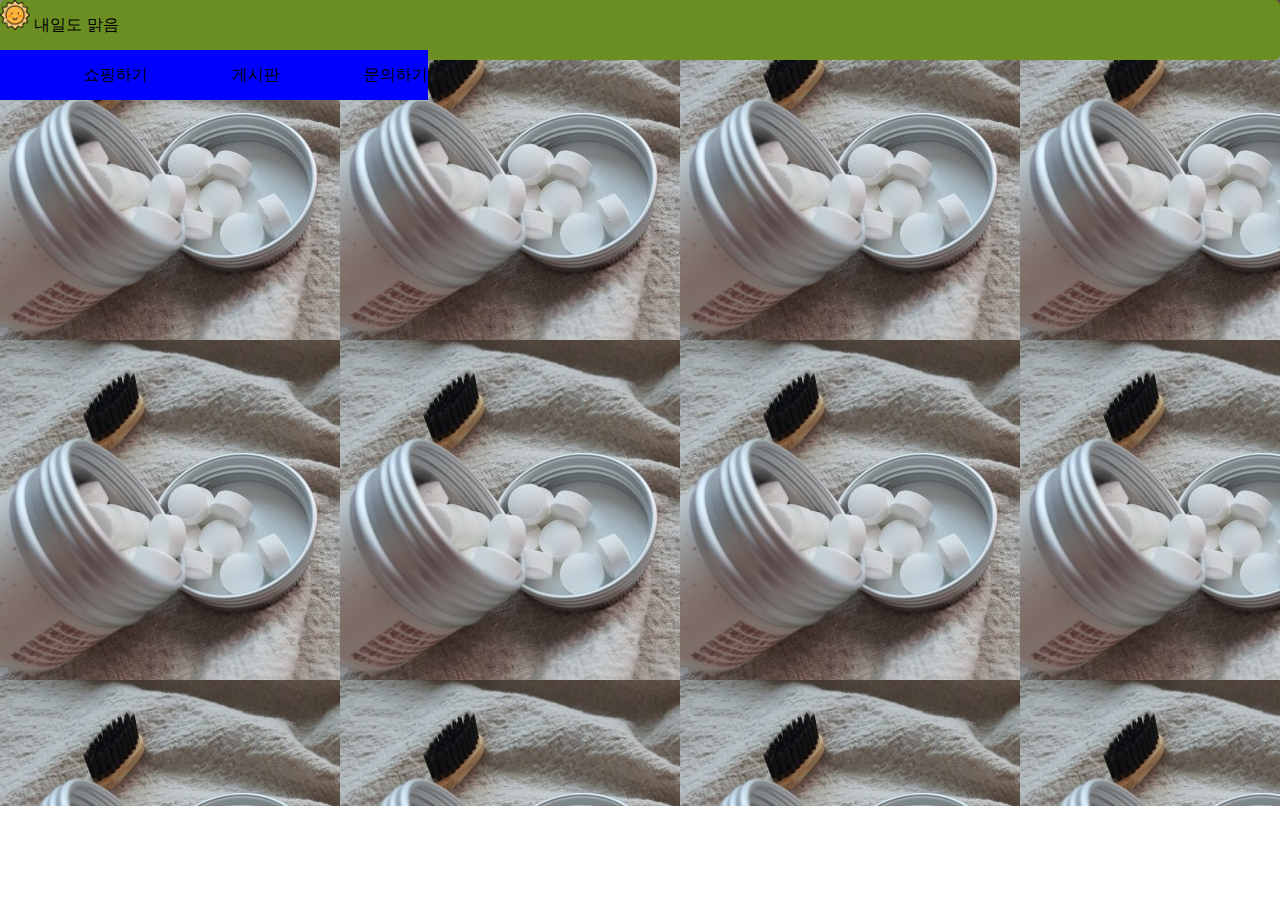
==== index.html @ 61f672fc "1117 새벽 저장1" ====
<!DOCTYPE html>
<html lang="ko">
<head>
  <meta charset="UTF-8">
  <meta http-equiv="X-UA-Compatible" content="IE=edge">
  <meta name="viewport" content="width=device-width, initial-scale=1.0">
  <title>Tomorrow</title>
  <link href="https://fonts.google.com/share?selection.family=Noto%20Sans%20KR:wght@100">
  <link rel="stylesheet" href="style.css">
</head>
<body>
 <div class="wrap">
      <div class="banner"> 
          <div class ="header">
              <div class="brand" href="index.html">
                <img src="sun.png" alt="logo" width="30" height="30" class="d-inline-block align-text-top"> 내일도 맑음
        
                <ul class="nav">
                  <li><a href="shop.html"></a>쇼핑하기</li>
                  <li><a href="board.html"></a>게시판</li>
                  <li><a href="#"></a>문의하기</li>
                </ul>
              </ㅁdiv>

          </div>
      </div>

 </div>
</body>
</html>

<!-- <input type="search" placeholder="search"> -->
---- style.css ----
*{
  font-family: 'Noto Sans KR', sans-serif;
  list-style:none;
  text-decoration: none;
  border-collapse: collapse;
  margin:0px;
  padding:0px;
  color:black
}

.banner{
  background-image:url("toothpaste.jpg");
  width:100%;
  height: 806px;
  line-height: 50px;
}

.header{
    display:flex;
    width:1280px;
    margin:auto;
    height: 30px;
    background:olivedrab;
    border-radius:5px;
    padding-bottom: 30px;
}

.nav {
  display:flex;
}

.nav>li {
  margin-left:84px;
}

.nav{
  display:flex;
  justify-content:flex-end;
  line-height:50px;
  width:calc(1280px-300px);
  background: blue;
}
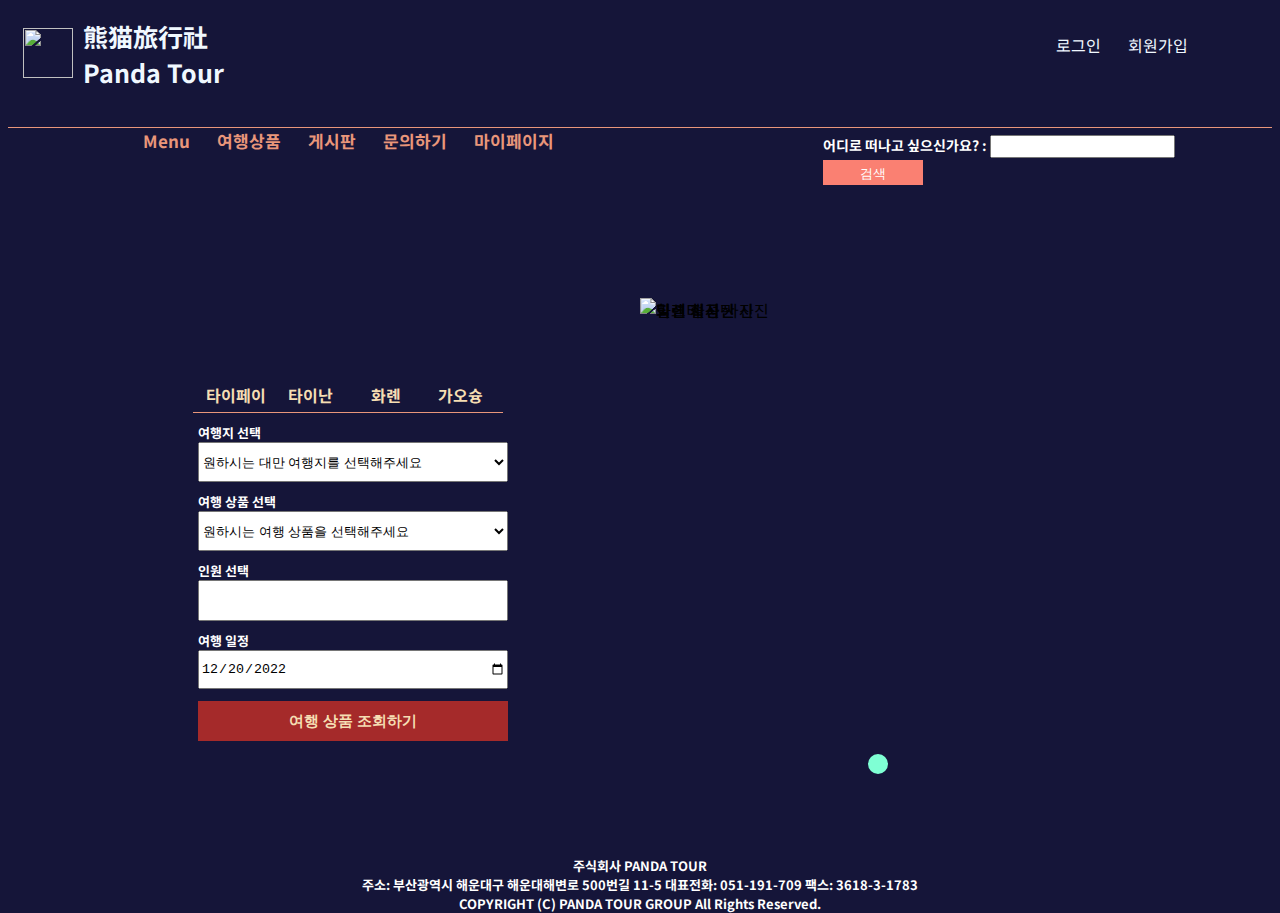
==== commit 8b0d4d5a: "1120 저장1" ====
--- a/index.html
+++ b/index.html
@@ -1,32 +1,147 @@
 <!DOCTYPE html>
-<html lang="ko">
+<html lang="en">
 <head>
   <meta charset="UTF-8">
   <meta http-equiv="X-UA-Compatible" content="IE=edge">
   <meta name="viewport" content="width=device-width, initial-scale=1.0">
-  <title>Tomorrow</title>
-  <link href="https://fonts.google.com/share?selection.family=Noto%20Sans%20KR:wght@100">
+  <title>Document</title>
   <link rel="stylesheet" href="style.css">
+  <script src="jquery1120.js"></script>
 </head>
-<body>
- <div class="wrap">
-      <div class="banner"> 
-          <div class ="header">
-              <div class="brand" href="index.html">
-                <img src="sun.png" alt="logo" width="30" height="30" class="d-inline-block align-text-top"> 내일도 맑음
-        
-                <ul class="nav">
-                  <li><a href="shop.html"></a>쇼핑하기</li>
-                  <li><a href="board.html"></a>게시판</li>
-                  <li><a href="#"></a>문의하기</li>
-                </ul>
-              </ㅁdiv>
 
-          </div>
+
+<!-- <네비시작> -->
+
+  <div class="header">
+    <span class="panda"><img src="판다2.png"></span>
+    <span class ="logo"><a href="index.html">熊猫旅行社 <br>
+    Panda Tour</a> </span>
+   
+    <div class="nav1">
+      <span class="nav-header"><a href="login.html">로그인</a></span>
+      <span class="nav-header"><a href="signup.html">회원가입</a></span>
+    </div>  
+  </div>
+
+  
+<div class="nav2">
+  <div class="navmenu">
+  <span class="nav-header"><a href="index.html">Menu</a></span>
+  <span class="nav-header"><a href="package.html">여행상품</a></span>
+  <span class="nav-header"><a href="board.html">게시판</a></span>
+  <span class="nav-header"><a href="#">문의하기</a></span>
+  <span class="nav-header"><a href="#">마이페이지</a></span>
+  </div>
+  <div class="search">
+    <label for="site-search">어디로 떠나고 싶으신가요? : </label>
+    <input type="search" id="site-search" name="site-search">
+    <button> <a href="#">검색</a></button>
+  
+  </div>
+</div>
+
+<!-- <네비끝> -->
+
+<!-- <메인시작> -->
+
+<div class="main">
+
+  <div class="mainform">   
+  <!-- <form action="./result.html"
+        method="get"  
+        autocomplete="off"> -->
+    
+      <div class="title">
+        <span>타이페이</span>
+        <span>타이난</span>
+        <span>화롄</span>
+        <span>가오슝</span>
       </div>
 
- </div>
+      <div class="formgroup">
+
+        <div class="area">
+          <p>여행지 선택</p>
+          <select name="area">
+          <option selected>원하시는 대만 여행지를 선택해주세요</option>
+          <option>타이페이</option>
+          <option>타이중</option>
+          <option>타이난</option>
+          <option>가오슝</option>
+          </select>
+        </div>
+      
+        <div class="package">
+          <p>여행 상품 선택</p>
+        <select name="package">
+        <option selected>원하시는 여행 상품을 선택해주세요</option>
+        <option>타이페이 골목 간식 투어</option>
+        <option>타이난 역사&식도락 투어</option>
+        <option>화롄 낭만기차 투어</option>
+        <option>가오슝 자전거 투어 </option>
+        </select>
+        </div>
+
+        <div class="select">
+        <div class="number">
+        <label for="number">인원 선택</label>
+        <input type="number" id="select-number" name="select-number"  min="1" max="10"> 
+        </div>
+
+        <div class="travel-date">
+        <label for="travel-date">여행 일정</label>
+        <input type="date" id="select-date" name="select-date"  value="2022-12-20" min="2022-01-01" max="2023-12-25"> 
+        </div>
+      </div>
+
+        <div class="resevation-button">
+        <button type="submit"><a href="package.html">여행 상품 조회하기</a></button>
+        </div>
+
+      </div>
+  </div>  
+
+
+  <!-- <슬라이더> -->
+
+  <div class="slider">
+    <input type="radio" name="slide" id= "slide1" checked>
+    <input type="radio" name="slide" id= "slide2">
+    <input type="radio" name="slide" id= "slide3">
+    <input type="radio" name="slide" id= "slide4">
+
+      <ul id="imagholder" class="mainimgs">
+        <li><img src="딤섬.jpg" alt="딤섬 사진"></li>
+        <li><img src="쩐주나이차2.jpg" alt="밀크티 사진"></li>
+        <li><img src="칠성탄.jpg" alt="화롄 칠성탄 사진"></li>
+        <li><img src="타이루거 협곡3.jpg" alt="화롄 협곡 사진"></li>
+      </ul>
+
+        <div class="bullets">
+        <label for="slide1">&nbsp;</label>
+        <labe2 for="slide2">&nbsp;</labe2>
+        <labe3 for="slide3">&nbsp;</labe3>
+        <labe4 for="slide4">&nbsp;</labe4>
+        </div>
+  </div>
+
+  <!-- <슬라이더 끝> -->
+
+
+</div>
+
+<!-- <메인 끝> -->
+
+
 </body>
-</html>
 
-<!-- <input type="search" placeholder="search"> -->+<footer class="footer">
+	<p>주식회사 PANDA TOUR<br>
+	주소: 부산광역시 해운대구 해운대해변로 500번길 11-5  대표전화: 051-191-709   팩스: 3618-3-1783<br>
+    COPYRIGHT (C) PANDA TOUR GROUP All Rights Reserved.</p>
+</footer>
+
+<!-- 푸터 저작권 입력
+  
+   <a href="https://www.flaticon.com/kr/free-icons/-" title="판다 곰 아이콘">판다 곰 아이콘  제작자: Freepik - Flaticon</a> -->
+</html>--- a/style.css
+++ b/style.css
@@ -1,42 +1,315 @@
-*{
+@import url('https://fonts.googleapis.com/css2?family=Noto+Sans+KR:wght@100&display=swap');
+
+html,body {
+  height: 100%;
+}
+
+
+
+body {
+  background-color:rgba(0, 0, 39, 0.918);
   font-family: 'Noto Sans KR', sans-serif;
-  list-style:none;
-  text-decoration: none;
-  border-collapse: collapse;
+  /* display:flex;
+  flex-direction:column; */
+}
+
+/* .main{
+  flex:1;
+} */
+
+.header {
+  display: grid;
+  grid-auto-rows: auto;
+  grid-template-columns: 75px 9fr 2fr;
+  border-bottom: 1.5px solid darksalmon;
+  padding-top: 10px;
+  
+}
+
+a {
+  text-decoration-line: none ;
+}
+
+.panda img {
+  color:aliceblue;
+  width:50px;
+  height: 50px;
+  padding: 10px 23px 15px 15px;
+
+}
+
+.logo a {
+  color:aliceblue;
+}
+
+.nav1 a{
+  color:aliceblue;
+}
+
+.nav2 a{
+  color:darksalmon;
+}
+.resevation-button a{
+  color:wheat;
+  font-weight: bold;
+}
+
+.nav1 {
+  padding-left:310x;
+  padding-bottom: 70px;
+  padding-top: 15px;
+
+}
+
+.logo {
+  font-size: 25px;
+  font-weight: bold;
+  padding-left:0;
+}
+
+div.nav2 {
+  padding-left: 135px;
+  font-weight: bold;
+  letter-spacing:0px;
+  font-size:17px;
+  display: grid;
+  grid-template-rows: auto;
+  grid-template-columns: 1.5fr 1fr;
+}
+
+/* 검섹 */
+
+.search {
+  margin:3px;
+}
+
+.search input {
+  height: 23px;
+}
+
+.search button {
+  width:100px;
+  height: 25px;
+  margin-top:1px;
+  font-size:13px;
+  background-color: salmon;
+}
+
+.search a {
+  color:white;
+  font-weight: 400;
+}
+
+.search label {
+  font-size:14px;
+  height: 23px;
+}
+
+/* 검색끝 */
+
+.nav-header {
+  padding-right: 23px;
+}
+
+div.title{
+  display: grid;
+  grid-auto-rows: auto;
+  grid-template-columns: 1fr 1fr 1fr 1fr;
+  margin-bottom: 5px;
+  margin-top: 190px;
+  border-bottom: 1.5px solid darksalmon;
+  padding:5px;
+  text-align: center;
+  width:300px
+}
+
+.title {
+  font-weight: bold;
+  color:wheat;
+}
+
+.main { 
+  display: grid;
+  grid-auto-rows: auto;
+  grid-template-columns: 1fr 1fr;
+}
+
+.mainform {
+  padding-left: 185px;
+  padding-right: 60px;
+  padding-bottom: 110px;
+}
+
+p{
+  color:white;
+  font-weight: 700;
+  font-size:13px;
   margin:0px;
-  padding:0px;
-  color:black
-}
-
-.banner{
-  background-image:url("toothpaste.jpg");
-  width:100%;
-  height: 806px;
-  line-height: 50px;
-}
-
-.header{
-    display:flex;
-    width:1280px;
-    margin:auto;
-    height: 30px;
-    background:olivedrab;
-    border-radius:5px;
-    padding-bottom: 30px;
-}
-
-.nav {
-  display:flex;
-}
-
-.nav>li {
-  margin-left:84px;
-}
-
-.nav{
-  display:flex;
-  justify-content:flex-end;
-  line-height:50px;
-  width:calc(1280px-300px);
-  background: blue;
-}
+}
+
+
+
+select {
+  text-align: left;
+  width:310px; height: 40px;
+  font-size:13px;
+  color: black;
+
+  
+}
+
+
+.package {
+  padding:5px;
+  width: 310px;
+}
+.area {
+  padding:5px;
+  width: 310px;
+}
+
+.formgroup {
+  width:310px;
+}
+
+
+
+.number {
+  width:310px; height: 60px;
+  padding:5px;
+  font-size: 13px;
+}
+
+.travel-date {
+  width:310px; height: 60px;
+  padding:5px;
+  font-size: 13px;
+}
+
+label {
+  color:white;
+  font-weight: 700;
+}
+
+input#select-number {
+  width:302px;
+  height:35px;
+}
+
+input#select-date {
+  width:305px;
+  height:35px;
+}
+
+.resevation-button {
+  padding:5px;
+}
+
+button {
+  width:310px; height: 40px;
+  padding:5px;
+  font-size:15px;
+  background-color:brown;
+  border:0px;
+}
+
+.main-img {
+  margin-top: 110px;
+  
+  padding-right: 130px;
+  padding-bottom: 110px;
+}
+
+
+
+
+
+/* <슬라이더> */
+.slider {
+  width: 500px;
+  height: 500px;
+  position: relative;
+  margin-top: 110px;
+  overflow: hidden;
+  
+}
+
+
+.slider input {
+  display: none;
+}
+
+ul.mainimgs {
+  padding:0;
+  margin:0;
+  list-style: none;
+}
+
+ul.mainimgs li{
+  position:absolute;
+  transition-delay: 1s;
+  
+}
+
+.bullets{
+  position:absolute;
+  left:50%;
+  transform: translateX(-50%);
+  bottom: 20px;
+  z-index: 2;
+}
+
+.bullets label {
+  display: inline-block;
+  border-radius: 50%;
+  background-color: rgba(red, green, blue, alpha);
+  width:20px;
+  height: 20px;
+  cursor: pointer;
+}
+
+.slider input[type=radio]:nth-child(1):checked~.bullets>label:nth-child(1){
+  background-color:aquamarine;
+}
+.slider input[type=radio]:nth-child(2):checked~.bullets>label:nth-child(2){
+  background-color:aquamarine;
+}
+.slider input[type=radio]:nth-child(3):checked~.bullets>label:nth-child(3){
+  background-color:aquamarine;
+}
+.slider input[type=radio]:nth-child(4):checked~.bullets>label:nth-child(4){
+  background-color:aquamarine;
+}
+
+
+.slider input[type=radio]:nth-child(1):checked~ul.mainimgs>li:nth-child(1){
+  left:0;
+  transition: 0.3s;
+  z-index:1;
+}
+.slider input[type=radio]:nth-child(2):checked~ul.mainimgs>li:nth-child(2){
+  left:0;
+  transition: 0.3s;
+  z-index:1;
+}
+.slider input[type=radio]:nth-child(3):checked~ul.mainimgs>li:nth-child(3){
+  left:0;
+  transition: 0.3s;
+  z-index:1;
+}
+.slider input[type=radio]:nth-child(4):checked~ul.mainimgs>li:nth-child(4){
+  left:0;
+  transition: 0.3s;
+  z-index:1;
+}
+
+/* <슬라이더끝> */
+
+.footer p {
+  position: absolute;
+  left: 0;
+  width: 100%;
+  background-color: rgba(0, 0, 0, 0);
+  color: white;
+  text-align: center;
+}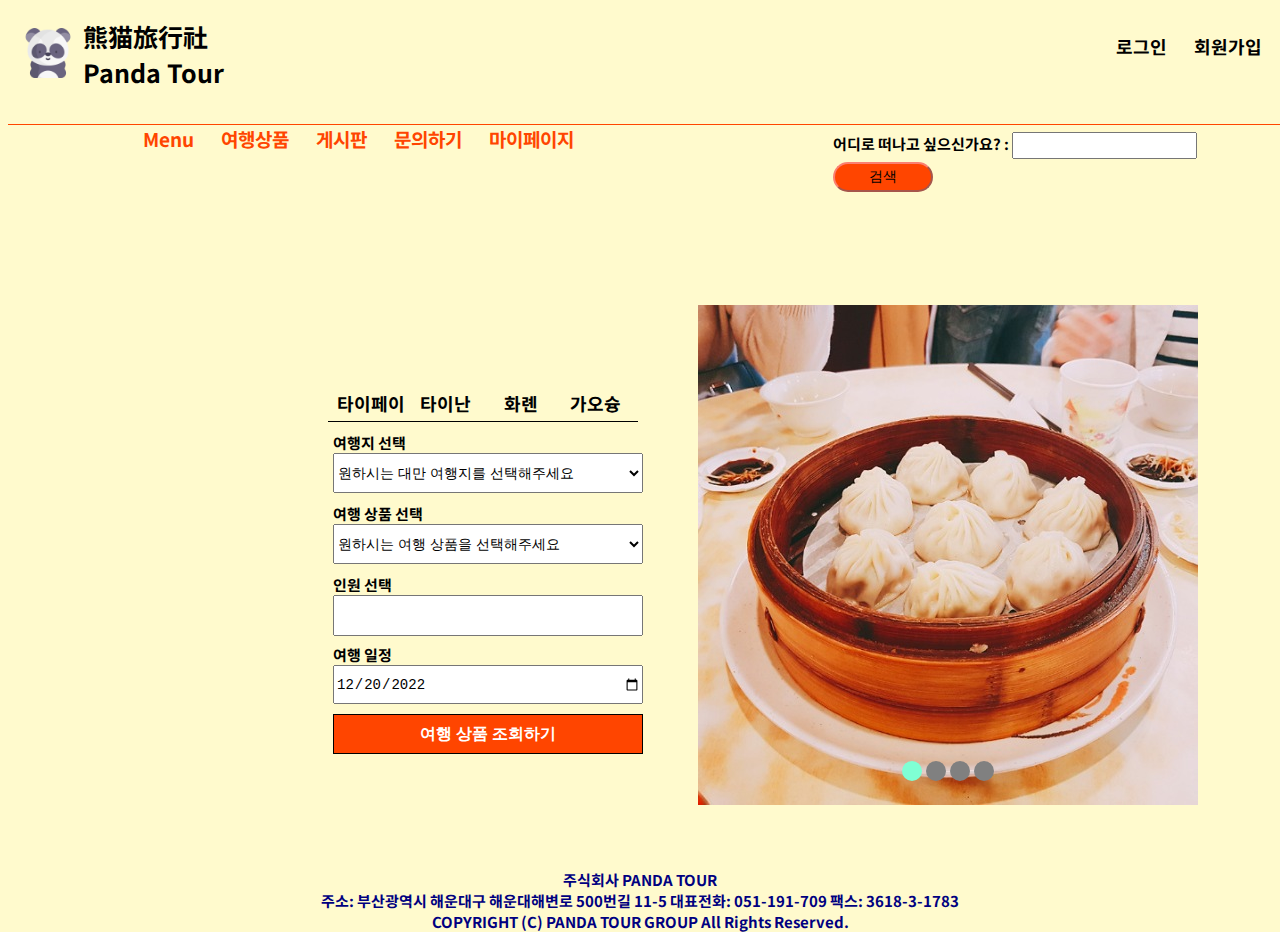
==== commit a9b0b7b8: "Add files via upload" ====
--- a/index.html
+++ b/index.html
@@ -1,147 +1,145 @@
-<!DOCTYPE html>
-<html lang="en">
-<head>
-  <meta charset="UTF-8">
-  <meta http-equiv="X-UA-Compatible" content="IE=edge">
-  <meta name="viewport" content="width=device-width, initial-scale=1.0">
-  <title>Document</title>
-  <link rel="stylesheet" href="style.css">
-  <script src="jquery1120.js"></script>
-</head>
-
-
-<!-- <네비시작> -->
-
-  <div class="header">
-    <span class="panda"><img src="판다2.png"></span>
-    <span class ="logo"><a href="index.html">熊猫旅行社 <br>
-    Panda Tour</a> </span>
-   
-    <div class="nav1">
-      <span class="nav-header"><a href="login.html">로그인</a></span>
-      <span class="nav-header"><a href="signup.html">회원가입</a></span>
-    </div>  
-  </div>
-
-  
-<div class="nav2">
-  <div class="navmenu">
-  <span class="nav-header"><a href="index.html">Menu</a></span>
-  <span class="nav-header"><a href="package.html">여행상품</a></span>
-  <span class="nav-header"><a href="board.html">게시판</a></span>
-  <span class="nav-header"><a href="#">문의하기</a></span>
-  <span class="nav-header"><a href="#">마이페이지</a></span>
-  </div>
-  <div class="search">
-    <label for="site-search">어디로 떠나고 싶으신가요? : </label>
-    <input type="search" id="site-search" name="site-search">
-    <button> <a href="#">검색</a></button>
-  
-  </div>
-</div>
-
-<!-- <네비끝> -->
-
-<!-- <메인시작> -->
-
-<div class="main">
-
-  <div class="mainform">   
-  <!-- <form action="./result.html"
-        method="get"  
-        autocomplete="off"> -->
-    
-      <div class="title">
-        <span>타이페이</span>
-        <span>타이난</span>
-        <span>화롄</span>
-        <span>가오슝</span>
-      </div>
-
-      <div class="formgroup">
-
-        <div class="area">
-          <p>여행지 선택</p>
-          <select name="area">
-          <option selected>원하시는 대만 여행지를 선택해주세요</option>
-          <option>타이페이</option>
-          <option>타이중</option>
-          <option>타이난</option>
-          <option>가오슝</option>
-          </select>
-        </div>
-      
-        <div class="package">
-          <p>여행 상품 선택</p>
-        <select name="package">
-        <option selected>원하시는 여행 상품을 선택해주세요</option>
-        <option>타이페이 골목 간식 투어</option>
-        <option>타이난 역사&식도락 투어</option>
-        <option>화롄 낭만기차 투어</option>
-        <option>가오슝 자전거 투어 </option>
-        </select>
-        </div>
-
-        <div class="select">
-        <div class="number">
-        <label for="number">인원 선택</label>
-        <input type="number" id="select-number" name="select-number"  min="1" max="10"> 
-        </div>
-
-        <div class="travel-date">
-        <label for="travel-date">여행 일정</label>
-        <input type="date" id="select-date" name="select-date"  value="2022-12-20" min="2022-01-01" max="2023-12-25"> 
-        </div>
-      </div>
-
-        <div class="resevation-button">
-        <button type="submit"><a href="package.html">여행 상품 조회하기</a></button>
-        </div>
-
-      </div>
-  </div>  
-
-
-  <!-- <슬라이더> -->
-
-  <div class="slider">
-    <input type="radio" name="slide" id= "slide1" checked>
-    <input type="radio" name="slide" id= "slide2">
-    <input type="radio" name="slide" id= "slide3">
-    <input type="radio" name="slide" id= "slide4">
-
-      <ul id="imagholder" class="mainimgs">
-        <li><img src="딤섬.jpg" alt="딤섬 사진"></li>
-        <li><img src="쩐주나이차2.jpg" alt="밀크티 사진"></li>
-        <li><img src="칠성탄.jpg" alt="화롄 칠성탄 사진"></li>
-        <li><img src="타이루거 협곡3.jpg" alt="화롄 협곡 사진"></li>
-      </ul>
-
-        <div class="bullets">
-        <label for="slide1">&nbsp;</label>
-        <labe2 for="slide2">&nbsp;</labe2>
-        <labe3 for="slide3">&nbsp;</labe3>
-        <labe4 for="slide4">&nbsp;</labe4>
-        </div>
-  </div>
-
-  <!-- <슬라이더 끝> -->
-
-
-</div>
-
-<!-- <메인 끝> -->
-
-
-</body>
-
-<footer class="footer">
-	<p>주식회사 PANDA TOUR<br>
-	주소: 부산광역시 해운대구 해운대해변로 500번길 11-5  대표전화: 051-191-709   팩스: 3618-3-1783<br>
-    COPYRIGHT (C) PANDA TOUR GROUP All Rights Reserved.</p>
-</footer>
-
-<!-- 푸터 저작권 입력
-  
-   <a href="https://www.flaticon.com/kr/free-icons/-" title="판다 곰 아이콘">판다 곰 아이콘  제작자: Freepik - Flaticon</a> -->
+<!DOCTYPE html>
+<html lang="en">
+<head>
+  <meta charset="UTF-8">
+  <meta http-equiv="X-UA-Compatible" content="IE=edge">
+  <meta name="viewport" content="width=device-width, initial-scale=1.0">
+  <title>Document</title>
+  <link rel="stylesheet" href="style.css">
+  <script src="jquery1120.js"></script>
+</head>
+
+
+<!-- <네비시작> -->
+
+  <div class="header">
+    <span class="panda"><img src="판다2.png"></span>
+    <span class ="logo"><a href="index.html">熊猫旅行社 <br>
+    Panda Tour</a> </span>
+   
+    <div class="nav1">
+      <span class="nav-header"><a href="login.html">로그인</a></span>
+      <span class="nav-header"><a href="signup.html">회원가입</a></span>
+    </div>  
+  </div>
+
+  
+<div class="nav2">
+  <div class="navmenu">
+  <span class="nav-header"><a href="#">Menu</a></span>
+  <span class="nav-header"><a href="#">여행상품</a></span>
+  <span class="nav-header"><a href="board.html">게시판</a></span>
+  <span class="nav-header"><a href="#">문의하기</a></span>
+  <span class="nav-header"><a href="#">마이페이지</a></span>
+  </div>
+  <div class="search">
+    <label for="site-search">어디로 떠나고 싶으신가요? : </label>
+    <input type="search" id="site-search" name="site-search">
+    <button> <a href="#">검색</a></button>
+  </div>
+</div>
+
+<!-- <네비끝> -->
+
+<!-- <메인시작> -->
+
+<div class="main">
+
+  <div class="mainform">   
+  <!-- <form action="./result.html"
+        method="get"  
+        autocomplete="off"> -->
+    
+      <div class="title">
+        <span>타이페이</span>
+        <span>타이난</span>
+        <span>화롄</span>
+        <span>가오슝</span>
+      </div>
+
+      <div class="formgroup">
+
+        <div class="area">
+          <p>여행지 선택</p>
+          <select name="area">
+          <option selected>원하시는 대만 여행지를 선택해주세요</option>
+          <option>타이페이</option>
+          <option>타이중</option>
+          <option>타이난</option>
+          <option>가오슝</option>
+          </select>
+        </div>
+      
+        <div class="package">
+          <p>여행 상품 선택</p>
+        <select name="package">
+        <option selected>원하시는 여행 상품을 선택해주세요</option>
+        <option>타이페이 골목 간식 투어</option>
+        <option>타이난 역사&식도락 투어</option>
+        <option>화롄 낭만기차 투어</option>
+        <option>가오슝 자전거 투어 </option>
+        </select>
+        </div>
+
+        <div class="select">
+        <div class="number">
+        <label for="number">인원 선택</label>
+        <input type="number" id="select-number" name="select-number"  min="1" max="10"> 
+        </div>
+
+        <div class="travel-date">
+        <label for="travel-date">여행 일정</label>
+        <input type="date" id="select-date" name="select-date"  value="2022-12-20" min="2022-01-01" max="2023-12-25"> 
+        </div>
+      </div>
+
+        <div class="resevation-button">
+        <button type="submit"><a href="package.html">여행 상품 조회하기</a></button>
+        </div>
+
+      </div>
+  </div>
+
+  <!-- <슬라이더> -->
+
+  <div class="slider">
+    <input type="radio" name="slide" id= "slide1" checked>
+    <input type="radio" name="slide" id= "slide2">
+    <input type="radio" name="slide" id= "slide3">
+    <input type="radio" name="slide" id= "slide4">
+
+      <ul id="imagholder" class="mainimgs">
+        <li><img src="딤섬.jpg" alt="딤섬 사진"></li>
+        <li><img src="쩐주나이차2.jpg" alt="밀크티 사진"></li>
+        <li><img src="칠성탄.jpg" alt="화롄 칠성탄 사진"></li>
+        <li><img src="타이루거 협곡3.jpg" alt="화롄 협곡 사진"></li>
+      </ul>
+
+        <div class="bullets">
+        <label for="slide1">&nbsp;</label>
+        <label for="slide2">&nbsp;</label>
+        <label for="slide3">&nbsp;</label>
+        <label for="slide4">&nbsp;</label>
+        </div>
+  </div>
+
+  <!-- <슬라이더 끝> -->
+
+
+</div>
+
+<!-- <메인 끝> -->
+
+
+</body>
+
+<footer class="footer">
+	<p>주식회사 PANDA TOUR<br>
+	주소: 부산광역시 해운대구 해운대해변로 500번길 11-5  대표전화: 051-191-709   팩스: 3618-3-1783<br>
+    COPYRIGHT (C) PANDA TOUR GROUP All Rights Reserved.</p>
+</footer>
+
+<!--저작권 관련 표시
+   <a href="https://www.flaticon.com/kr/free-icons/-" title="판다 곰 아이콘">판다 곰 아이콘  제작자: Freepik - Flaticon</a> -->
+
 </html>--- a/style.css
+++ b/style.css
@@ -1,315 +1,347 @@
-@import url('https://fonts.googleapis.com/css2?family=Noto+Sans+KR:wght@100&display=swap');
-
-html,body {
-  height: 100%;
-}
-
-
-
-body {
-  background-color:rgba(0, 0, 39, 0.918);
-  font-family: 'Noto Sans KR', sans-serif;
-  /* display:flex;
-  flex-direction:column; */
-}
-
-/* .main{
-  flex:1;
-} */
-
-.header {
-  display: grid;
-  grid-auto-rows: auto;
-  grid-template-columns: 75px 9fr 2fr;
-  border-bottom: 1.5px solid darksalmon;
-  padding-top: 10px;
-  
-}
-
-a {
-  text-decoration-line: none ;
-}
-
-.panda img {
-  color:aliceblue;
-  width:50px;
-  height: 50px;
-  padding: 10px 23px 15px 15px;
-
-}
-
-.logo a {
-  color:aliceblue;
-}
-
-.nav1 a{
-  color:aliceblue;
-}
-
-.nav2 a{
-  color:darksalmon;
-}
-.resevation-button a{
-  color:wheat;
-  font-weight: bold;
-}
-
-.nav1 {
-  padding-left:310x;
-  padding-bottom: 70px;
-  padding-top: 15px;
-
-}
-
-.logo {
-  font-size: 25px;
-  font-weight: bold;
-  padding-left:0;
-}
-
-div.nav2 {
-  padding-left: 135px;
-  font-weight: bold;
-  letter-spacing:0px;
-  font-size:17px;
-  display: grid;
-  grid-template-rows: auto;
-  grid-template-columns: 1.5fr 1fr;
-}
-
-/* 검섹 */
-
-.search {
-  margin:3px;
-}
-
-.search input {
-  height: 23px;
-}
-
-.search button {
-  width:100px;
-  height: 25px;
-  margin-top:1px;
-  font-size:13px;
-  background-color: salmon;
-}
-
-.search a {
-  color:white;
-  font-weight: 400;
-}
-
-.search label {
-  font-size:14px;
-  height: 23px;
-}
-
-/* 검색끝 */
-
-.nav-header {
-  padding-right: 23px;
-}
-
-div.title{
-  display: grid;
-  grid-auto-rows: auto;
-  grid-template-columns: 1fr 1fr 1fr 1fr;
-  margin-bottom: 5px;
-  margin-top: 190px;
-  border-bottom: 1.5px solid darksalmon;
-  padding:5px;
-  text-align: center;
-  width:300px
-}
-
-.title {
-  font-weight: bold;
-  color:wheat;
-}
-
-.main { 
-  display: grid;
-  grid-auto-rows: auto;
-  grid-template-columns: 1fr 1fr;
-}
-
-.mainform {
-  padding-left: 185px;
-  padding-right: 60px;
-  padding-bottom: 110px;
-}
-
-p{
-  color:white;
-  font-weight: 700;
-  font-size:13px;
-  margin:0px;
-}
-
-
-
-select {
-  text-align: left;
-  width:310px; height: 40px;
-  font-size:13px;
-  color: black;
-
-  
-}
-
-
-.package {
-  padding:5px;
-  width: 310px;
-}
-.area {
-  padding:5px;
-  width: 310px;
-}
-
-.formgroup {
-  width:310px;
-}
-
-
-
-.number {
-  width:310px; height: 60px;
-  padding:5px;
-  font-size: 13px;
-}
-
-.travel-date {
-  width:310px; height: 60px;
-  padding:5px;
-  font-size: 13px;
-}
-
-label {
-  color:white;
-  font-weight: 700;
-}
-
-input#select-number {
-  width:302px;
-  height:35px;
-}
-
-input#select-date {
-  width:305px;
-  height:35px;
-}
-
-.resevation-button {
-  padding:5px;
-}
-
-button {
-  width:310px; height: 40px;
-  padding:5px;
-  font-size:15px;
-  background-color:brown;
-  border:0px;
-}
-
-.main-img {
-  margin-top: 110px;
-  
-  padding-right: 130px;
-  padding-bottom: 110px;
-}
-
-
-
-
-
-/* <슬라이더> */
-.slider {
-  width: 500px;
-  height: 500px;
-  position: relative;
-  margin-top: 110px;
-  overflow: hidden;
-  
-}
-
-
-.slider input {
-  display: none;
-}
-
-ul.mainimgs {
-  padding:0;
-  margin:0;
-  list-style: none;
-}
-
-ul.mainimgs li{
-  position:absolute;
-  transition-delay: 1s;
-  
-}
-
-.bullets{
-  position:absolute;
-  left:50%;
-  transform: translateX(-50%);
-  bottom: 20px;
-  z-index: 2;
-}
-
-.bullets label {
-  display: inline-block;
-  border-radius: 50%;
-  background-color: rgba(red, green, blue, alpha);
-  width:20px;
-  height: 20px;
-  cursor: pointer;
-}
-
-.slider input[type=radio]:nth-child(1):checked~.bullets>label:nth-child(1){
-  background-color:aquamarine;
-}
-.slider input[type=radio]:nth-child(2):checked~.bullets>label:nth-child(2){
-  background-color:aquamarine;
-}
-.slider input[type=radio]:nth-child(3):checked~.bullets>label:nth-child(3){
-  background-color:aquamarine;
-}
-.slider input[type=radio]:nth-child(4):checked~.bullets>label:nth-child(4){
-  background-color:aquamarine;
-}
-
-
-.slider input[type=radio]:nth-child(1):checked~ul.mainimgs>li:nth-child(1){
-  left:0;
-  transition: 0.3s;
-  z-index:1;
-}
-.slider input[type=radio]:nth-child(2):checked~ul.mainimgs>li:nth-child(2){
-  left:0;
-  transition: 0.3s;
-  z-index:1;
-}
-.slider input[type=radio]:nth-child(3):checked~ul.mainimgs>li:nth-child(3){
-  left:0;
-  transition: 0.3s;
-  z-index:1;
-}
-.slider input[type=radio]:nth-child(4):checked~ul.mainimgs>li:nth-child(4){
-  left:0;
-  transition: 0.3s;
-  z-index:1;
-}
-
-/* <슬라이더끝> */
-
-.footer p {
-  position: absolute;
-  left: 0;
-  width: 100%;
-  background-color: rgba(0, 0, 0, 0);
-  color: white;
-  text-align: center;
+@import url('https://fonts.googleapis.com/css2?family=Noto+Sans+KR:wght@100&display=swap');
+
+html,body {
+  height: 100%;
+}
+
+
+
+body {
+  background-color:lemonchiffon;
+  font-family: 'Noto Sans KR', sans-serif;
+  /* display:flex;
+  flex-direction:column; */
+  height:100%;
+  width:100%;
+}
+
+/* .main{
+  flex:1;
+} */
+
+.header {
+  display: grid;
+  grid-auto-rows: auto;
+  grid-template-columns: 75px 9fr 1.5fr;
+  border-bottom: 1.5px solid orangered;
+  padding-top: 10px;
+ 
+}
+
+a {
+  text-decoration-line: none ;
+}
+
+.panda img {
+  
+  width:50px;
+  height: 50px;
+  padding: 10px 23px 15px 15px;
+
+}
+
+.logo a {
+  color:black;
+}
+
+.nav1 a{
+  color:black;
+  font-weight: bold;
+  font-size: 18px;
+}
+
+.nav2 a{
+  color:orangered;
+  font-weight: bold;
+}
+
+ button a{
+  color:white;  
+  font-weight: bold;
+}
+
+.nav1 {
+  padding-left:310x;
+  padding-bottom: 65px;
+  padding-top: 15px;
+
+}
+
+.logo {
+  font-size: 25px;
+  font-weight: bold;
+  padding-left:0;
+}
+
+div.nav2 {
+  padding-left: 135px;
+  font-weight: bold;
+  letter-spacing:0px;
+  font-size:19px;
+  display: grid;
+  grid-template-rows: auto;
+  grid-template-columns: 1.5fr 1fr;
+}
+
+/* 검색 */
+
+.search {
+  margin:3px;
+}
+
+.search input {
+  height: 27px;
+}
+
+.search button {
+  width:100px;
+  height: 30px;
+  margin-top:1px;
+  font-size:14px;
+  background-color: orangered;
+  padding: 1px 6px 1px 6px;
+  
+   border-color: salmon;
+    border-width: 2px;
+    border-style: outset;
+    border-image: initial;
+    border-radius: 25px;
+  
+}
+
+
+.search a {
+  color:black;
+  font-weight: 400;
+}
+
+.search label {
+  font-size:15px;
+  height: 23px;
+  color: black;
+  font-weight: bold;
+} 
+
+
+/* 검색끝 */
+
+.nav-header {
+  padding-right: 23px;
+}
+
+
+/* <폼시작> */
+
+div.title{
+  display: grid;
+  grid-auto-rows: auto;
+  grid-template-columns: 1fr 1fr 1fr 1fr;
+  margin-bottom: 5px;
+  margin-top: 190px;
+  border-bottom: 1.5px solid black;
+  padding:5px;
+  text-align: center;
+  width:300px;
+  font-size: 18px;
+}
+
+.title {
+  font-weight: bold;
+  color:black;
+}
+
+.main { 
+  display: grid;
+  grid-auto-rows: auto;
+  grid-template-columns: 1fr 1fr;
+}
+
+.mainform {
+  padding-left: 320px;
+  padding-right: 60px;
+  padding-bottom: 110px;
+}
+
+p{
+  color:black;
+  font-weight: 700;
+  font-size:15px;
+  margin:0px;
+}
+
+
+
+select {
+  text-align: left;
+  width:310px; height: 40px;
+  font-size:14px;
+  color: black;
+
+  
+}
+
+
+.package {
+  padding:5px;
+  width: 310px;
+}
+.area {
+  padding:5px;
+  width: 310px;
+}
+
+.formgroup {
+  width:310px;
+}
+
+
+
+.number {
+  width:310px; height: 60px;
+  padding:5px;
+  font-size: 15px;
+}
+
+.travel-date {
+  width:310px; height: 60px;
+  padding:5px;
+  font-size: 15px;
+}
+
+label {
+  color:black;
+  font-weight: 700;
+}
+
+input#select-number {
+  width:302px;
+  height:35px;
+  font-size:14px;
+}
+
+input#select-date {
+  width:305px;
+  height:35px;
+  font-size:14px;
+}
+
+.resevation-button {
+  padding:5px;
+}
+
+button {
+  width:310px; height: 40px;
+  padding:5px;
+  font-size:16px;
+  background-color:orangered;
+  border:1px solid black;
+ 
+}
+
+
+
+/* <폼끝> */
+
+
+
+
+/* <사진 슬라이더> */
+
+.mainimgs {
+  margin-top: 110px;
+
+  padding-bottom: 110px;
+}
+
+
+
+.slider {
+  width: 500px;
+  height: 500px;
+  position: relative;
+  margin-top: 110px;
+  overflow: hidden;
+  
+}
+
+
+.slider input {
+  display: none;
+}
+
+ul.mainimgs {
+  padding:0;
+  margin:0;
+  list-style: none;
+}
+
+ul.mainimgs li{
+  position:absolute;
+  transition-delay: 1s;
+  
+}
+
+.bullets{
+  position:absolute;
+  left:50%;
+  transform: translateX(-50%);
+  bottom: 20px;
+  z-index: 2;
+}
+
+.bullets label {
+  display: inline-block;
+  border-radius: 50%;
+  background-color: rgba(red, green, blue, alpha);
+  width:20px;
+  height: 20px;
+  cursor: pointer;
+  background-color: gray;
+}
+
+.slider input[type=radio]:nth-child(1):checked~.bullets>label:nth-child(1){
+  background-color:aquamarine;
+}
+.slider input[type=radio]:nth-child(2):checked~.bullets>label:nth-child(2){
+  background-color:aquamarine;
+}
+.slider input[type=radio]:nth-child(3):checked~.bullets>label:nth-child(3){
+  background-color:aquamarine;
+}
+.slider input[type=radio]:nth-child(4):checked~.bullets>label:nth-child(4){
+  background-color:aquamarine;
+}
+
+
+.slider input[type=radio]:nth-child(1):checked~ul.mainimgs>li:nth-child(1){
+  left:0;
+  transition: 0.3s;
+  z-index:1;
+}
+.slider input[type=radio]:nth-child(2):checked~ul.mainimgs>li:nth-child(2){
+  left:0;
+  transition: 0.3s;
+  z-index:1;
+}
+.slider input[type=radio]:nth-child(3):checked~ul.mainimgs>li:nth-child(3){
+  left:0;
+  transition: 0.3s;
+  z-index:1;
+}
+.slider input[type=radio]:nth-child(4):checked~ul.mainimgs>li:nth-child(4){
+  left:0;
+  transition: 0.3s;
+  z-index:1;
+}
+
+/* <슬라이더끝> */
+
+.footer p {
+  position: absolute;
+  left: 0;
+  width: 100%;
+  background-color: rgba(0, 0, 0, 0);
+  color: navy;
+  text-align: center;
+  font-weight: bold;
 }